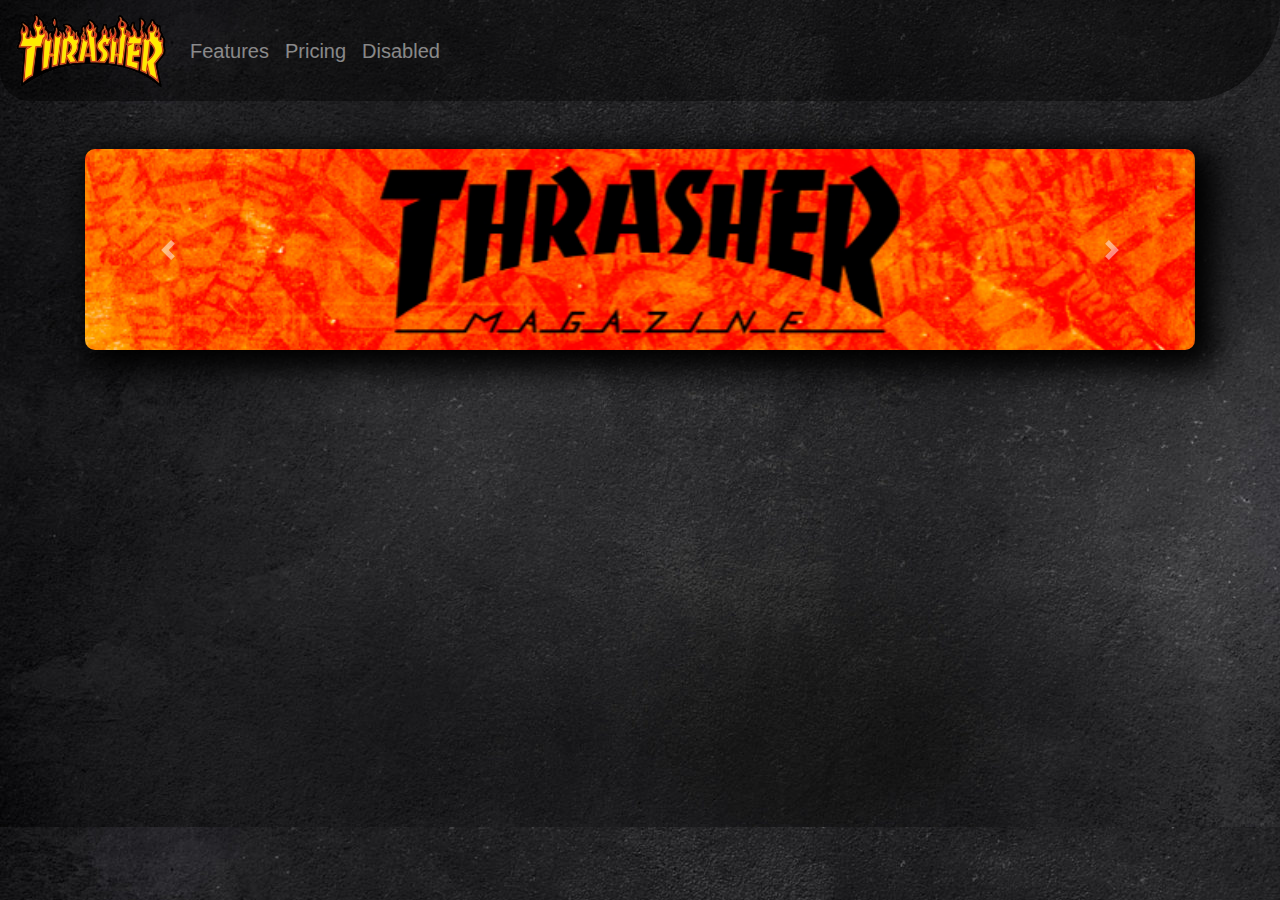
==== index.html @ cb076786 "Nav&Carousel" ====
<!DOCTYPE html>
<html>
<head>
    <meta charset="utf-8">
    <meta http-equiv="X-UA-Compatible" content="IE=edge">
    <title>DropShipNews</title>
    <meta name="viewport" content="width=device-width, initial-scale=1">
    <link rel="stylesheet" type="text/css" media="screen" href="styles.css">
    <script src="js.js"></script>
    <script src="https://code.jquery.com/jquery-3.2.1.slim.min.js" integrity="sha384-KJ3o2DKtIkvYIK3UENzmM7KCkRr/rE9/Qpg6aAZGJwFDMVNA/GpGFF93hXpG5KkN" crossorigin="anonymous"></script>
    <script src="https://cdnjs.cloudflare.com/ajax/libs/popper.js/1.12.9/umd/popper.min.js" integrity="sha384-ApNbgh9B+Y1QKtv3Rn7W3mgPxhU9K/ScQsAP7hUibX39j7fakFPskvXusvfa0b4Q" crossorigin="anonymous"></script>
    <script src="https://maxcdn.bootstrapcdn.com/bootstrap/4.0.0/js/bootstrap.min.js" integrity="sha384-JZR6Spejh4U02d8jOt6vLEHfe/JQGiRRSQQxSfFWpi1MquVdAyjUar5+76PVCmYl" crossorigin="anonymous"></script>
    <link rel="stylesheet" href="https://maxcdn.bootstrapcdn.com/bootstrap/4.0.0/css/bootstrap.min.css" integrity="sha384-Gn5384xqQ1aoWXA+058RXPxPg6fy4IWvTNh0E263XmFcJlSAwiGgFAW/dAiS6JXm" crossorigin="anonymous">
</head>
<body>
    <header>
        <nav class="navbar navbar-expand-md navbar-dark sticky-top">
                <a class="navbar-brand" href="#">
                    <img src="img/logo.png" alt="Logo" width="150" height="75" class="d-inline-block align-top">   
                </a>
                <button class="navbar-toggler mr-3" type="button" data-toggle="collapse" data-target="#navbarSupportedContent" aria-controls="navbarSupportedContent" aria-expanded="false" aria-label="Toggle navigation">
                  <span class="navbar-toggler-icon"></span>
                </button>
                <div class="collapse navbar-collapse" id="navbarSupportedContent">
                    <ul class="navbar-nav h5">
                        <li class="nav-item">
                        <a class="nav-link" href="#">Features</a>
                        </li>
                        <li class="nav-item">
                        <a class="nav-link" href="#">Pricing</a>
                        </li>
                        <li class="nav-item">
                        <a class="nav-link" href="#">Disabled</a>
                        </li>
                    </ul>
                </div>
                
        </nav>
    </header>
    <div class="container mt-5">
        <div id="carousel" class="carousel slide" data-ride="carousel">
            <div class="carousel-inner">
                <div class="carousel-item active">
                <img class="d-block w-100" src="img/banner1.jpg" alt="First slide">
                </div>
                <div class="carousel-item">
                <img class="d-block w-100" src="img/banner1.jpg" alt="Second slide">
                </div>
                <div class="carousel-item">
                <img class="d-block w-100" src="img/banner1.jpg" alt="Third slide">
                </div>
            </div>
            <a class="carousel-control-prev" href="#carousel" role="button" data-slide="prev">
                <span class="carousel-control-prev-icon" aria-hidden="true"></span>
                <span class="sr-only">Previous</span>
            </a>
            <a class="carousel-control-next" href="#carousel" role="button" data-slide="next">
                <span class="carousel-control-next-icon" aria-hidden="true"></span>
                <span class="sr-only">Next</span>
            </a>
        </div>
    </div>
    <footer>

    </footer>
    
</body>
</html>
---- styles.css ----
body{
    background-image: url(img/fondo.jpg);
}
nav{
    box-shadow: inset 0px 0px 324px -24px black;
    border: 1px;
    border-radius: 0 0 95px 30px;
}
.content{
    display: grid;
    grid-template-columns: 10% auto 10%;
}
#carousel >div{
    border: 1px;
    border-radius: 10px;
    box-shadow: 10px 10px 30px 10px black;
}
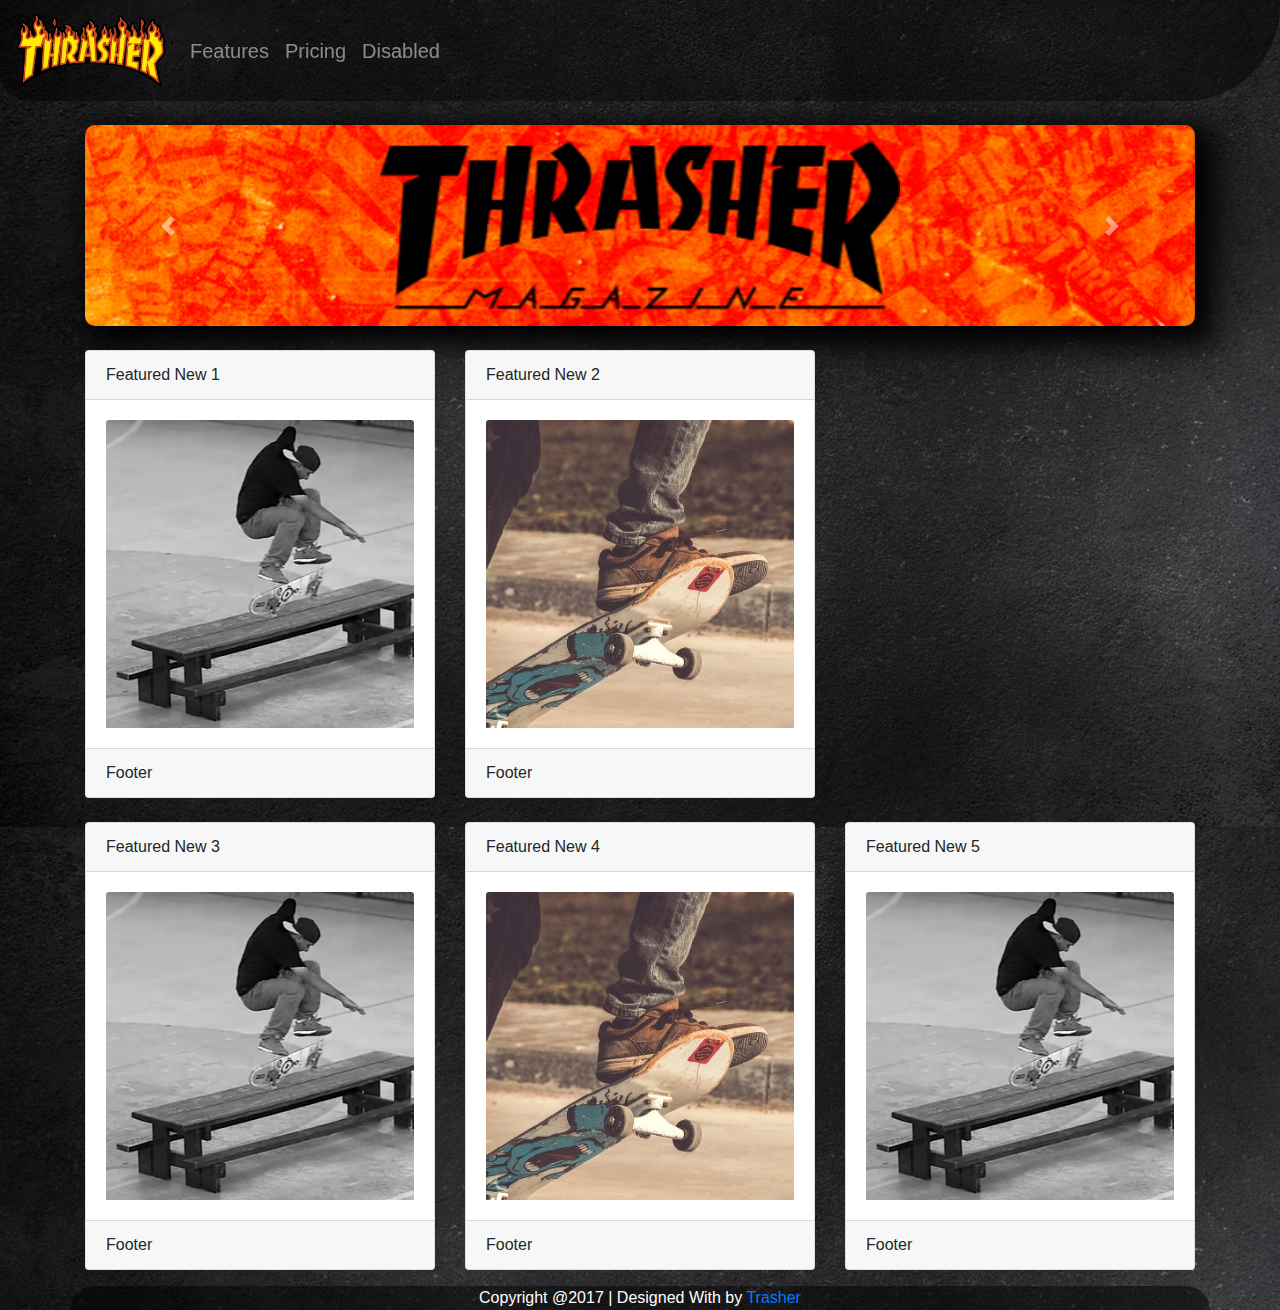
==== commit 59ec2bf9: "featuredcarts" ====
--- a/index.html
+++ b/index.html
@@ -11,6 +11,7 @@
     <script src="https://cdnjs.cloudflare.com/ajax/libs/popper.js/1.12.9/umd/popper.min.js" integrity="sha384-ApNbgh9B+Y1QKtv3Rn7W3mgPxhU9K/ScQsAP7hUibX39j7fakFPskvXusvfa0b4Q" crossorigin="anonymous"></script>
     <script src="https://maxcdn.bootstrapcdn.com/bootstrap/4.0.0/js/bootstrap.min.js" integrity="sha384-JZR6Spejh4U02d8jOt6vLEHfe/JQGiRRSQQxSfFWpi1MquVdAyjUar5+76PVCmYl" crossorigin="anonymous"></script>
     <link rel="stylesheet" href="https://maxcdn.bootstrapcdn.com/bootstrap/4.0.0/css/bootstrap.min.css" integrity="sha384-Gn5384xqQ1aoWXA+058RXPxPg6fy4IWvTNh0E263XmFcJlSAwiGgFAW/dAiS6JXm" crossorigin="anonymous">
+    <link rel="stylesheet" href="https://use.fontawesome.com/releases/v5.7.2/css/all.css" integrity="sha384-fnmOCqbTlWIlj8LyTjo7mOUStjsKC4pOpQbqyi7RrhN7udi9RwhKkMHpvLbHG9Sr" crossorigin="anonymous">
 </head>
 <body>
     <header>
@@ -37,7 +38,7 @@
                 
         </nav>
     </header>
-    <div class="container mt-5">
+    <div class="container mt-4">
         <div id="carousel" class="carousel slide" data-ride="carousel">
             <div class="carousel-inner">
                 <div class="carousel-item active">
@@ -59,9 +60,57 @@
                 <span class="sr-only">Next</span>
             </a>
         </div>
+        <div class="row mt-4">
+            <div class="col-md-4">
+                <div class="card">
+                    <div class="card-header">Featured New 1</div>
+                    <div class="card-body"><img src="img/featured1.jpeg" alt="noticia1" class="card-img-top"></div> 
+                    <div class="card-footer">Footer</div>
+                </div>
+            </div>
+            <div class="col-md-4">
+                <div class="card">
+                    <div class="card-header">Featured New 2</div>
+                    <div class="card-body"><img src="img/featured2.jpeg" alt="noticia2" class="card-img-top"></div> 
+                    <div class="card-footer">Footer</div>
+                </div>
+            </div>
+            <div class="col-md-4">
+               
+            </div>
+        </div>
+        <div class="row mt-4">
+            <div class="col-md-4">
+                <div class="card">
+                    <div class="card-header">Featured New 3</div>
+                    <div class="card-body"><img src="img/featured1.jpeg" alt="noticia1" class="card-img-top"></div> 
+                    <div class="card-footer">Footer</div>
+                </div>
+            </div>
+            <div class="col-md-4">
+                <div class="card">
+                    <div class="card-header">Featured New 4</div>
+                    <div class="card-body"><img src="img/featured2.jpeg" alt="noticia2" class="card-img-top"></div> 
+                    <div class="card-footer">Footer</div>
+                </div>
+            </div>
+            <div class="col-md-4">
+                <div class="card">
+                    <div class="card-header">Featured New 5</div>
+                    <div class="card-body"><img src="img/featured1.jpeg" alt="noticia2" class="card-img-top"></div> 
+                    <div class="card-footer">Footer</div>
+                </div>
+            </div>
+        </div>
+            
     </div>
-    <footer>
-
+    <footer class="mt-3">
+        <div class="container mb-0 text-center text-white">
+                <i class="fab fa-facebook-square"></i>
+                <i class="fab fa-twitter"></i>
+                <i class="fab fa-instagram"></i>
+                <p class="text-center mb-0">Copyright @2017 | Designed With by <a href="#">Trasher</a></p>
+        </div>
     </footer>
     
 </body>
--- a/styles.css
+++ b/styles.css
@@ -14,4 +14,9 @@
     border: 1px;
     border-radius: 10px;
     box-shadow: 10px 10px 30px 10px black;
+}
+footer div{
+    box-shadow: inset 0px 0px 324px -24px black;
+    border: 1px;
+    border-radius: 95px 95px  0px 0px;
 }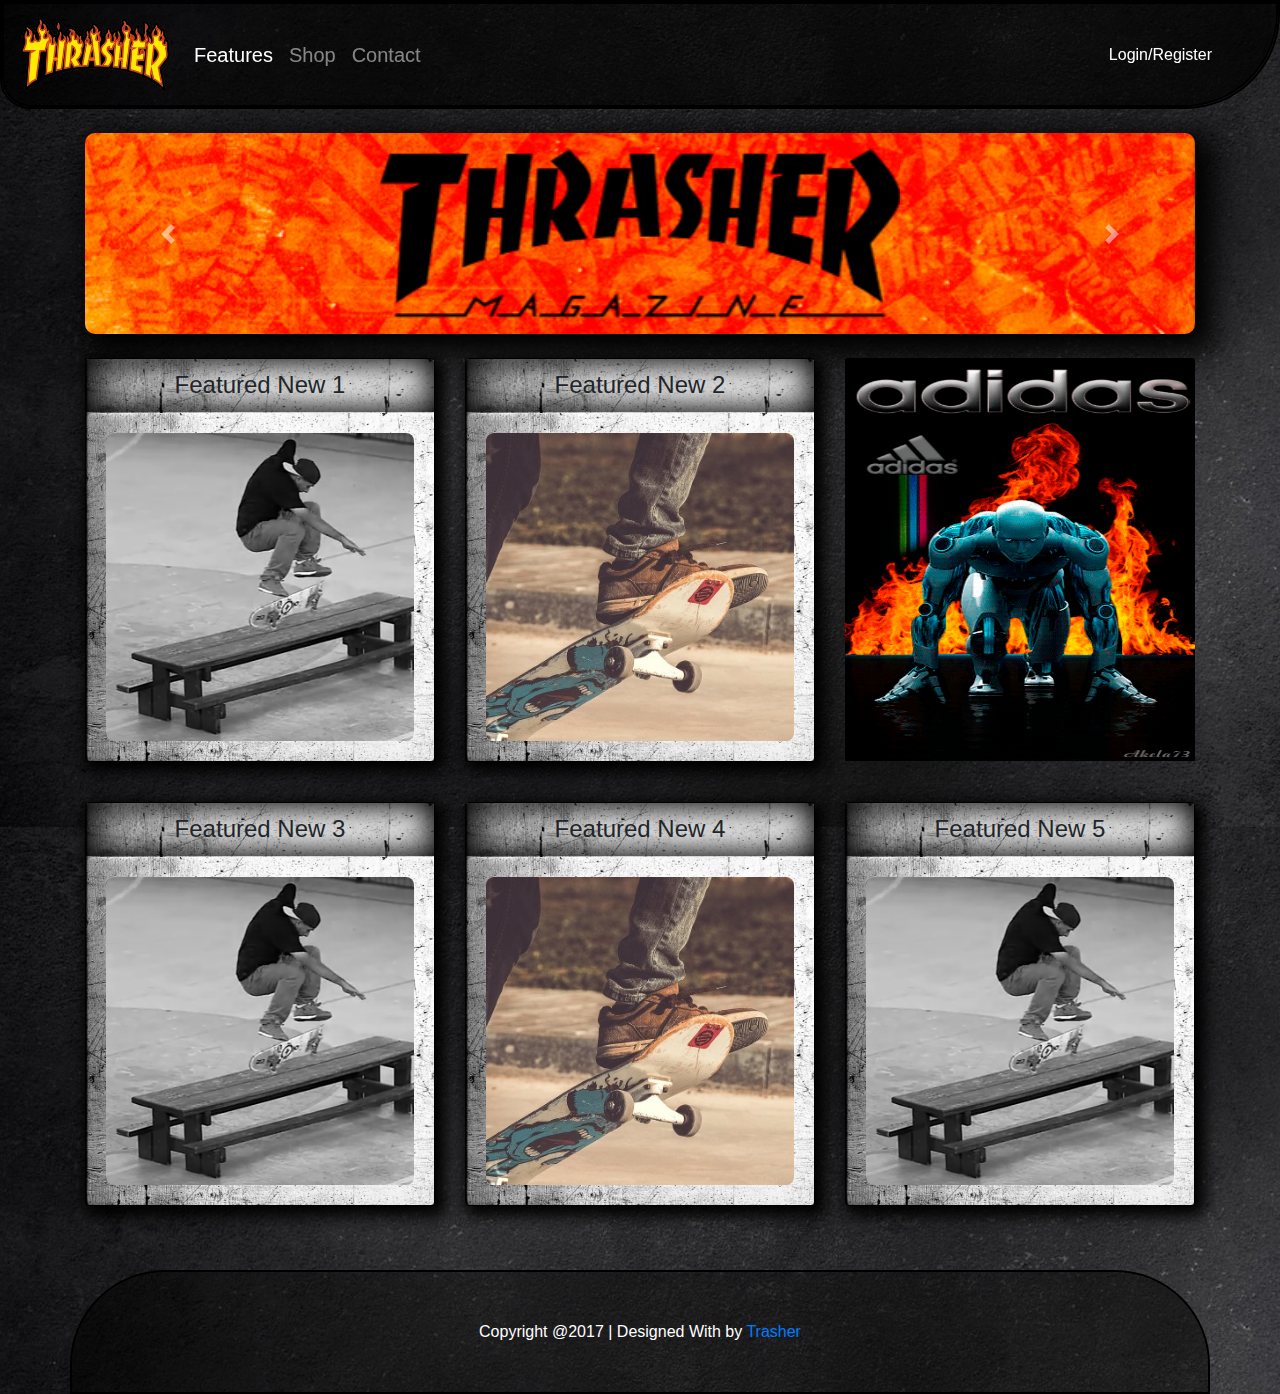
==== commit 7b6e273c: "HomePage" ====
--- a/index.html
+++ b/index.html
@@ -25,17 +25,20 @@
                 <div class="collapse navbar-collapse" id="navbarSupportedContent">
                     <ul class="navbar-nav h5">
                         <li class="nav-item">
-                        <a class="nav-link" href="#">Features</a>
+                        <a class="nav-link active" href="#">Features</a>
                         </li>
                         <li class="nav-item">
-                        <a class="nav-link" href="#">Pricing</a>
+                        <a class="nav-link" href="#">Shop</a>
                         </li>
                         <li class="nav-item">
-                        <a class="nav-link" href="#">Disabled</a>
+                        <a class="nav-link" href="#">Contact</a>
                         </li>
                     </ul>
+                    
                 </div>
-                
+                <span class="navbar-text mr-5">
+                    <a href="#">Login/Register</a>
+                </span>
         </nav>
     </header>
     <div class="container mt-4">
@@ -62,56 +65,81 @@
         </div>
         <div class="row mt-4">
             <div class="col-md-4">
-                <div class="card">
-                    <div class="card-header">Featured New 1</div>
+                <div class="card mb-3" data-toggle="modal" data-target="#myModal">
+                    <div class="card-header text-center h4">Featured New 1</div>
                     <div class="card-body"><img src="img/featured1.jpeg" alt="noticia1" class="card-img-top"></div> 
-                    <div class="card-footer">Footer</div>
                 </div>
             </div>
             <div class="col-md-4">
-                <div class="card">
-                    <div class="card-header">Featured New 2</div>
+                <div class="card mb-3">
+                    <div class="card-header text-center h4">Featured New 2</div>
                     <div class="card-body"><img src="img/featured2.jpeg" alt="noticia2" class="card-img-top"></div> 
-                    <div class="card-footer">Footer</div>
                 </div>
             </div>
             <div class="col-md-4">
-               
+               <img class="card-img-top" src="img/publi.gif" height="403" width="auto" alt="publicidad">
             </div>
         </div>
         <div class="row mt-4">
             <div class="col-md-4">
                 <div class="card">
-                    <div class="card-header">Featured New 3</div>
+                    <div class="card-header text-center h4">Featured New 3</div>
                     <div class="card-body"><img src="img/featured1.jpeg" alt="noticia1" class="card-img-top"></div> 
-                    <div class="card-footer">Footer</div>
                 </div>
             </div>
             <div class="col-md-4">
                 <div class="card">
-                    <div class="card-header">Featured New 4</div>
+                    <div class="card-header text-center h4">Featured New 4</div>
                     <div class="card-body"><img src="img/featured2.jpeg" alt="noticia2" class="card-img-top"></div> 
-                    <div class="card-footer">Footer</div>
                 </div>
             </div>
             <div class="col-md-4">
-                <div class="card">
-                    <div class="card-header">Featured New 5</div>
+                <div class="card mb-3">
+                    <div class="card-header text-center h4">Featured New 5</div>
                     <div class="card-body"><img src="img/featured1.jpeg" alt="noticia2" class="card-img-top"></div> 
-                    <div class="card-footer">Footer</div>
                 </div>
             </div>
         </div>
             
     </div>
-    <footer class="mt-3">
-        <div class="container mb-0 text-center text-white">
+    <footer class="mt-5 ">
+        <div class="container mb-0 text-center text-white p-5">
                 <i class="fab fa-facebook-square"></i>
                 <i class="fab fa-twitter"></i>
                 <i class="fab fa-instagram"></i>
                 <p class="text-center mb-0">Copyright @2017 | Designed With by <a href="#">Trasher</a></p>
         </div>
     </footer>
-    
+
+    <div class="modal fade" id="myModal">
+        <div class="modal-dialog">
+          <div class="modal-content">
+      
+            <!-- Modal Header -->
+            <div class="modal-header">
+              <h4 class="modal-title h5">Modal Heading</h4>
+              <button type="button" class="close" data-dismiss="modal" style="color:red">&times;</button>
+            </div>
+      
+            <!-- Modal body -->
+            <div class="modal-body">
+                <div class="row">
+                    <div class="col-sm-6">
+                        <img src="img/featured1.jpeg" alt="noticia2" class="card-img-top">
+                    </div>
+                    <div class="col-sm-6">
+                        <div class="row bg-dark" style="box-shadow: inset 0px 0px 20px 10px white;">
+                            <span class="badge badge-danger">Featured Title</span>
+                            <p class="m-0 p-4">Descripcion de la noticia Descripcion de la noticia Descripcion de la noticia Descripcion de la noticia Descripcion de la noticia Descripcion de la noticia Descripcion de la noticia Descripcion de la noticia Descripcion de la noticia Descripcion de la noticia Descripcion de la noticia Descripcion de la noticia Descripcion de la noticia Descripcion de la noticia Descripcion </p>
+                        </div>
+                    </div>
+                </div>    
+            </div>
+            <div class="modal-footer">
+                <button type="button" class="btn btn-primary">Ver Noticia</button>
+            </div>
+          </div>
+        </div>
+      </div>
 </body>
 </html>--- a/styles.css
+++ b/styles.css
@@ -1,9 +1,9 @@
 body{
     background-image: url(img/fondo.jpg);
 }
-nav{
+nav, header{
     box-shadow: inset 0px 0px 324px -24px black;
-    border: 1px;
+    border: 2px solid black;
     border-radius: 0 0 95px 30px;
 }
 .content{
@@ -17,6 +17,27 @@
 }
 footer div{
     box-shadow: inset 0px 0px 324px -24px black;
-    border: 1px;
+    border: 2px solid black;
     border-radius: 95px 95px  0px 0px;
+}
+.card{
+    border: 1px solid black !important;
+    box-shadow: 5px 5px 15px 5px black;
+}
+.card,.card-body,.card-body img{
+    background-image: url("img/cartbackground.jpg");
+    background-size: cover; 
+    border-radius: 8px;
+}
+.card-header{
+    box-shadow: inset 0px 0px 30px 5px black;
+}
+.modal-dialog {
+    max-width: 50% !important;
+}
+.modal-content > * {
+    background-image: url("img/modalwall.jpg") !important;
+    background-repeat: no-repeat;
+    background-size: cover;
+    color: white;
 }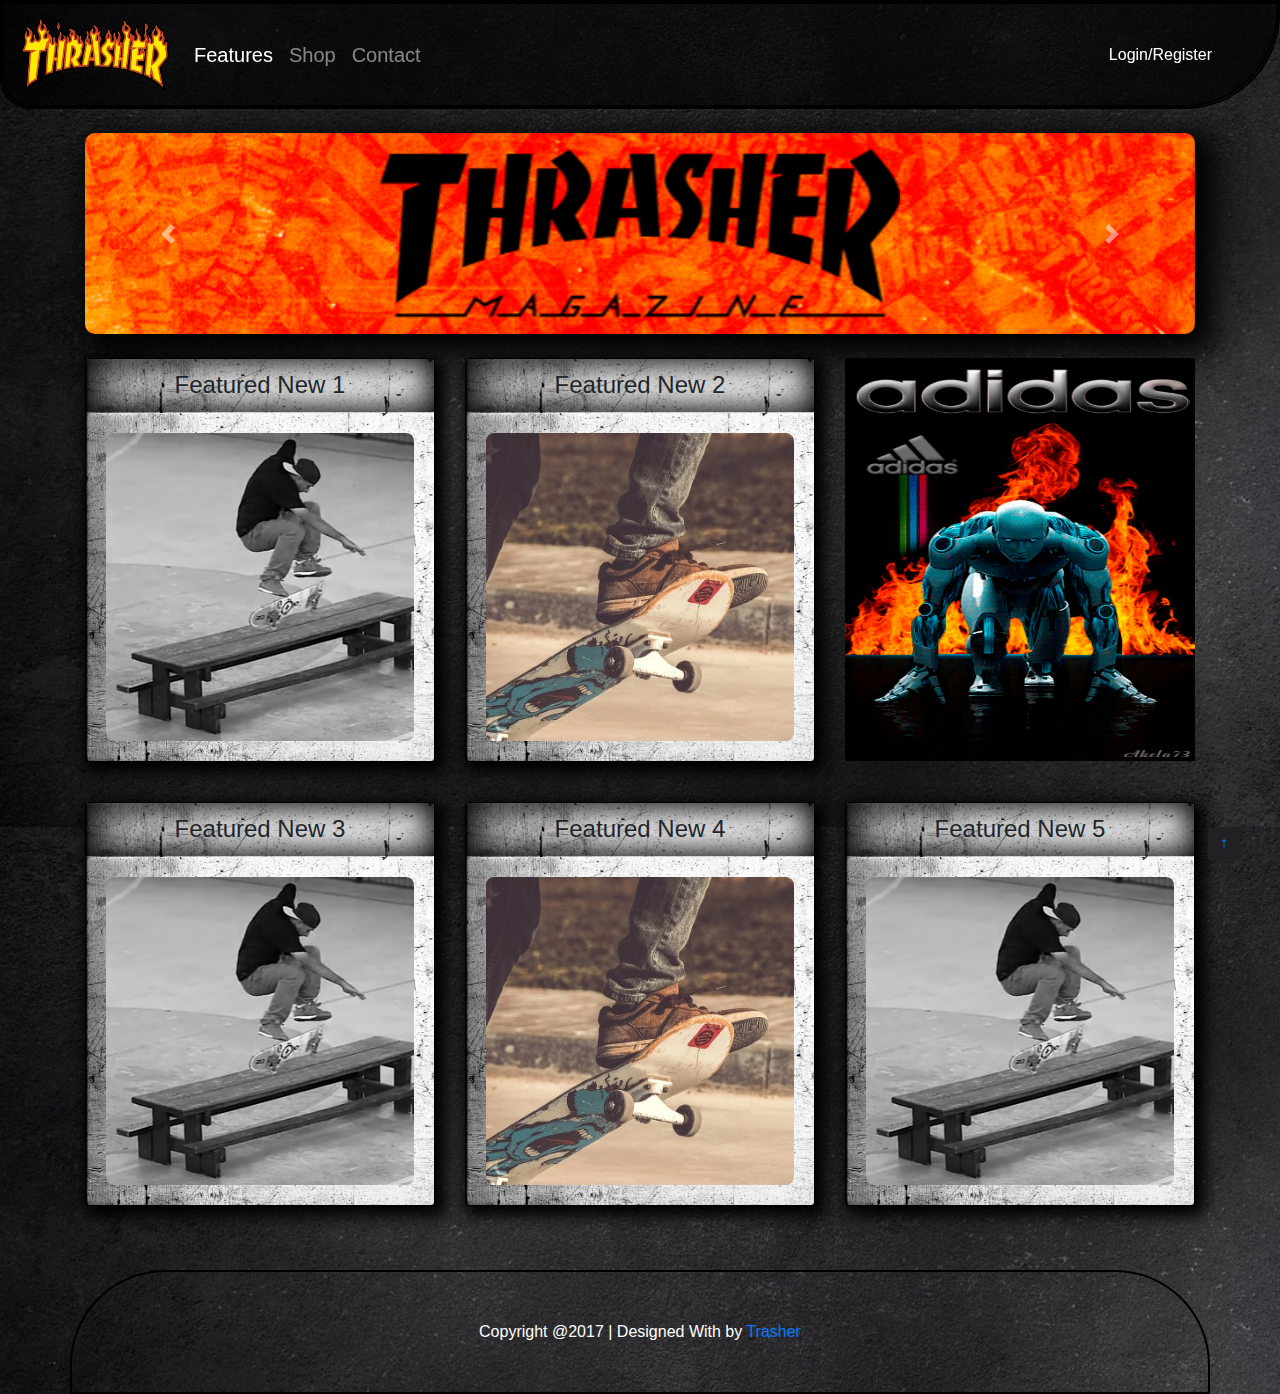
==== commit 235c6f68: "Add files via upload" ====
--- a/index.html
+++ b/index.html
@@ -1,145 +1,145 @@
-<!DOCTYPE html>
-<html>
-<head>
-    <meta charset="utf-8">
-    <meta http-equiv="X-UA-Compatible" content="IE=edge">
-    <title>DropShipNews</title>
-    <meta name="viewport" content="width=device-width, initial-scale=1">
-    <link rel="stylesheet" type="text/css" media="screen" href="styles.css">
-    <script src="js.js"></script>
-    <script src="https://code.jquery.com/jquery-3.2.1.slim.min.js" integrity="sha384-KJ3o2DKtIkvYIK3UENzmM7KCkRr/rE9/Qpg6aAZGJwFDMVNA/GpGFF93hXpG5KkN" crossorigin="anonymous"></script>
-    <script src="https://cdnjs.cloudflare.com/ajax/libs/popper.js/1.12.9/umd/popper.min.js" integrity="sha384-ApNbgh9B+Y1QKtv3Rn7W3mgPxhU9K/ScQsAP7hUibX39j7fakFPskvXusvfa0b4Q" crossorigin="anonymous"></script>
-    <script src="https://maxcdn.bootstrapcdn.com/bootstrap/4.0.0/js/bootstrap.min.js" integrity="sha384-JZR6Spejh4U02d8jOt6vLEHfe/JQGiRRSQQxSfFWpi1MquVdAyjUar5+76PVCmYl" crossorigin="anonymous"></script>
-    <link rel="stylesheet" href="https://maxcdn.bootstrapcdn.com/bootstrap/4.0.0/css/bootstrap.min.css" integrity="sha384-Gn5384xqQ1aoWXA+058RXPxPg6fy4IWvTNh0E263XmFcJlSAwiGgFAW/dAiS6JXm" crossorigin="anonymous">
-    <link rel="stylesheet" href="https://use.fontawesome.com/releases/v5.7.2/css/all.css" integrity="sha384-fnmOCqbTlWIlj8LyTjo7mOUStjsKC4pOpQbqyi7RrhN7udi9RwhKkMHpvLbHG9Sr" crossorigin="anonymous">
-</head>
-<body>
-    <header>
-        <nav class="navbar navbar-expand-md navbar-dark sticky-top">
-                <a class="navbar-brand" href="#">
-                    <img src="img/logo.png" alt="Logo" width="150" height="75" class="d-inline-block align-top">   
-                </a>
-                <button class="navbar-toggler mr-3" type="button" data-toggle="collapse" data-target="#navbarSupportedContent" aria-controls="navbarSupportedContent" aria-expanded="false" aria-label="Toggle navigation">
-                  <span class="navbar-toggler-icon"></span>
-                </button>
-                <div class="collapse navbar-collapse" id="navbarSupportedContent">
-                    <ul class="navbar-nav h5">
-                        <li class="nav-item">
-                        <a class="nav-link active" href="#">Features</a>
-                        </li>
-                        <li class="nav-item">
-                        <a class="nav-link" href="#">Shop</a>
-                        </li>
-                        <li class="nav-item">
-                        <a class="nav-link" href="#">Contact</a>
-                        </li>
-                    </ul>
-                    
-                </div>
-                <span class="navbar-text mr-5">
-                    <a href="#">Login/Register</a>
-                </span>
-        </nav>
-    </header>
-    <div class="container mt-4">
-        <div id="carousel" class="carousel slide" data-ride="carousel">
-            <div class="carousel-inner">
-                <div class="carousel-item active">
-                <img class="d-block w-100" src="img/banner1.jpg" alt="First slide">
-                </div>
-                <div class="carousel-item">
-                <img class="d-block w-100" src="img/banner1.jpg" alt="Second slide">
-                </div>
-                <div class="carousel-item">
-                <img class="d-block w-100" src="img/banner1.jpg" alt="Third slide">
-                </div>
-            </div>
-            <a class="carousel-control-prev" href="#carousel" role="button" data-slide="prev">
-                <span class="carousel-control-prev-icon" aria-hidden="true"></span>
-                <span class="sr-only">Previous</span>
-            </a>
-            <a class="carousel-control-next" href="#carousel" role="button" data-slide="next">
-                <span class="carousel-control-next-icon" aria-hidden="true"></span>
-                <span class="sr-only">Next</span>
-            </a>
-        </div>
-        <div class="row mt-4">
-            <div class="col-md-4">
-                <div class="card mb-3" data-toggle="modal" data-target="#myModal">
-                    <div class="card-header text-center h4">Featured New 1</div>
-                    <div class="card-body"><img src="img/featured1.jpeg" alt="noticia1" class="card-img-top"></div> 
-                </div>
-            </div>
-            <div class="col-md-4">
-                <div class="card mb-3">
-                    <div class="card-header text-center h4">Featured New 2</div>
-                    <div class="card-body"><img src="img/featured2.jpeg" alt="noticia2" class="card-img-top"></div> 
-                </div>
-            </div>
-            <div class="col-md-4">
-               <img class="card-img-top" src="img/publi.gif" height="403" width="auto" alt="publicidad">
-            </div>
-        </div>
-        <div class="row mt-4">
-            <div class="col-md-4">
-                <div class="card">
-                    <div class="card-header text-center h4">Featured New 3</div>
-                    <div class="card-body"><img src="img/featured1.jpeg" alt="noticia1" class="card-img-top"></div> 
-                </div>
-            </div>
-            <div class="col-md-4">
-                <div class="card">
-                    <div class="card-header text-center h4">Featured New 4</div>
-                    <div class="card-body"><img src="img/featured2.jpeg" alt="noticia2" class="card-img-top"></div> 
-                </div>
-            </div>
-            <div class="col-md-4">
-                <div class="card mb-3">
-                    <div class="card-header text-center h4">Featured New 5</div>
-                    <div class="card-body"><img src="img/featured1.jpeg" alt="noticia2" class="card-img-top"></div> 
-                </div>
-            </div>
-        </div>
-            
-    </div>
-    <footer class="mt-5 ">
-        <div class="container mb-0 text-center text-white p-5">
-                <i class="fab fa-facebook-square"></i>
-                <i class="fab fa-twitter"></i>
-                <i class="fab fa-instagram"></i>
-                <p class="text-center mb-0">Copyright @2017 | Designed With by <a href="#">Trasher</a></p>
-        </div>
-    </footer>
-
-    <div class="modal fade" id="myModal">
-        <div class="modal-dialog">
-          <div class="modal-content">
-      
-            <!-- Modal Header -->
-            <div class="modal-header">
-              <h4 class="modal-title h5">Modal Heading</h4>
-              <button type="button" class="close" data-dismiss="modal" style="color:red">&times;</button>
-            </div>
-      
-            <!-- Modal body -->
-            <div class="modal-body">
-                <div class="row">
-                    <div class="col-sm-6">
-                        <img src="img/featured1.jpeg" alt="noticia2" class="card-img-top">
-                    </div>
-                    <div class="col-sm-6">
-                        <div class="row bg-dark" style="box-shadow: inset 0px 0px 20px 10px white;">
-                            <span class="badge badge-danger">Featured Title</span>
-                            <p class="m-0 p-4">Descripcion de la noticia Descripcion de la noticia Descripcion de la noticia Descripcion de la noticia Descripcion de la noticia Descripcion de la noticia Descripcion de la noticia Descripcion de la noticia Descripcion de la noticia Descripcion de la noticia Descripcion de la noticia Descripcion de la noticia Descripcion de la noticia Descripcion de la noticia Descripcion </p>
-                        </div>
-                    </div>
-                </div>    
-            </div>
-            <div class="modal-footer">
-                <button type="button" class="btn btn-primary">Ver Noticia</button>
-            </div>
-          </div>
-        </div>
-      </div>
-</body>
+<!DOCTYPE html>
+<html>
+<head>
+    <meta charset="utf-8">
+    <meta http-equiv="X-UA-Compatible" content="IE=edge">
+    <title>DropShipNews</title>
+    <meta name="viewport" content="width=device-width, initial-scale=1">
+    <link rel="stylesheet" type="text/css" media="screen" href="styles.css">
+    <script src="https://code.jquery.com/jquery-3.3.1.min.js" crossorigin="anonymous"></script>
+    <script src="https://cdnjs.cloudflare.com/ajax/libs/popper.js/1.12.9/umd/popper.min.js" integrity="sha384-ApNbgh9B+Y1QKtv3Rn7W3mgPxhU9K/ScQsAP7hUibX39j7fakFPskvXusvfa0b4Q" crossorigin="anonymous"></script>
+    <script src="https://maxcdn.bootstrapcdn.com/bootstrap/4.0.0/js/bootstrap.min.js" integrity="sha384-JZR6Spejh4U02d8jOt6vLEHfe/JQGiRRSQQxSfFWpi1MquVdAyjUar5+76PVCmYl" crossorigin="anonymous"></script>
+    <script src="js.js"></script>
+    <link rel="stylesheet" href="https://maxcdn.bootstrapcdn.com/bootstrap/4.0.0/css/bootstrap.min.css" integrity="sha384-Gn5384xqQ1aoWXA+058RXPxPg6fy4IWvTNh0E263XmFcJlSAwiGgFAW/dAiS6JXm" crossorigin="anonymous">
+    <link rel="stylesheet" href="https://use.fontawesome.com/releases/v5.7.2/css/all.css" integrity="sha384-fnmOCqbTlWIlj8LyTjo7mOUStjsKC4pOpQbqyi7RrhN7udi9RwhKkMHpvLbHG9Sr" crossorigin="anonymous">
+</head>
+<body>
+    <header>
+        <nav class="navbar navbar-expand-md navbar-dark sticky-top">
+                <a class="navbar-brand" href="#">
+                    <img src="img/logo.png" alt="Logo" width="150" height="75" class="d-inline-block align-top">   
+                </a>
+                <button class="navbar-toggler mr-3" type="button" data-toggle="collapse" data-target="#navbarSupportedContent" aria-controls="navbarSupportedContent" aria-expanded="false" aria-label="Toggle navigation">
+                  <span class="navbar-toggler-icon"></span>
+                </button>
+                <div class="collapse navbar-collapse" id="navbarSupportedContent">
+                    <ul class="navbar-nav h5">
+                        <li class="nav-item">
+                        <a class="nav-link active" href="#">Features</a>
+                        </li>
+                        <li class="nav-item">
+                        <a class="nav-link" href="#">Shop</a>
+                        </li>
+                        <li class="nav-item">
+                        <a class="nav-link" href="#">Contact</a>
+                        </li>
+                    </ul>
+                    
+                </div>
+                <span class="navbar-text mr-5">
+                    <a href="logReg.html">Login/Register</a>
+                </span>
+        </nav>
+    </header>
+    <!--BOOTSTRAP4 GRID-->
+    <div class="container mt-4">
+        <div id="carousel" class="carousel slide" data-ride="carousel">
+            <div class="carousel-inner">
+                <div class="carousel-item active">
+                <img class="d-block w-100" src="img/banner1.jpg" alt="First slide">
+                </div>
+                <div class="carousel-item">
+                <img class="d-block w-100" src="img/banner1.jpg" alt="Second slide">
+                </div>
+                <div class="carousel-item">
+                <img class="d-block w-100" src="img/banner1.jpg" alt="Third slide">
+                </div>
+            </div>
+            <a class="carousel-control-prev" href="#carousel" role="button" data-slide="prev">
+                <span class="carousel-control-prev-icon" aria-hidden="true"></span>
+                <span class="sr-only">Previous</span>
+            </a>
+            <a class="carousel-control-next" href="#carousel" role="button" data-slide="next">
+                <span class="carousel-control-next-icon" aria-hidden="true"></span>
+                <span class="sr-only">Next</span>
+            </a>
+        </div>
+        <div class="row mt-4">
+            <div class="col-md-4">
+                <div class="card mb-3" data-toggle="modal" data-target="#myModal" id="fademodal">
+                    <div class="card-header text-center h4">Featured New 1</div>
+                    <div class="card-body"><img src="img/featured1.jpeg" alt="noticia1" class="card-img-top"></div> 
+                </div>
+            </div>
+            <div class="col-md-4">
+                <div class="card mb-3">
+                    <div class="card-header text-center h4">Featured New 2</div>
+                    <div class="card-body"><img src="img/featured2.jpeg" alt="noticia2" class="card-img-top"></div> 
+                </div>
+            </div>
+            <div class="col-md-4">
+               <img class="card-img-top" src="img/publi.gif" height="403" width="auto" alt="publicidad">
+            </div>
+        </div>
+        <div class="row mt-4">
+            <div class="col-md-4">
+                <div class="card">
+                    <div class="card-header text-center h4">Featured New 3</div>
+                    <div class="card-body"><img src="img/featured1.jpeg" alt="noticia1" class="card-img-top"></div> 
+                </div>
+            </div>
+            <div class="col-md-4">
+                <div class="card">
+                    <div class="card-header text-center h4">Featured New 4</div>
+                    <div class="card-body"><img src="img/featured2.jpeg" alt="noticia2" class="card-img-top"></div> 
+                </div>
+            </div>
+            <div class="col-md-4">
+                <div class="card mb-3">
+                    <div class="card-header text-center h4">Featured New 5</div>
+                    <div class="card-body"><img src="img/featured1.jpeg" alt="noticia2" class="card-img-top"></div> 
+                </div>
+            </div>
+        </div>
+    </div>
+    <footer class="mt-5 ">
+        <div class="container mb-0 text-center text-white p-5">
+                <i class="fab fa-facebook-square"></i>
+                <i class="fab fa-twitter"></i>
+                <i class="fab fa-instagram"></i>
+                <p class="text-center mb-0">Copyright @2017 | Designed With by <a href="#">Trasher</a></p>
+        </div>
+    </footer>
+
+    <div class="modal fade" id="myModal">
+        <div class="modal-dialog">
+          <div class="modal-content">
+      
+            <!-- Modal Header -->
+            <div class="modal-header">
+              <h4 class="modal-title h5">Modal Heading</h4>
+              <button type="button" class="close" data-dismiss="modal" style="color:red">&times;</button>
+            </div>
+      
+            <!-- Modal body -->
+            <div class="modal-body">
+                <div class="row">
+                    <div class="col-sm-6">
+                        <img src="img/featured1.jpeg" alt="noticia2" class="card-img-top">
+                    </div>
+                    <div class="col-sm-6">
+                        <div class="row bg-dark" style="box-shadow: inset 0px 0px 20px 10px white;">
+                            <p class="m-0 p-4">Descripcion de la noticia Descripcion de la noticia Descripcion de la noticia Descripcion de la noticia Descripcion de la noticia Descripcion de la noticia Descripcion de la noticia Descripcion de la noticia Descripcion de la noticia Descripcion de la noticia Descripcion de la noticia Descripcion de la noticia Descripcion de la noticia Descripcion de la noticia Descripcion </p>
+                        </div>
+                    </div>
+                </div>    
+            </div>
+            <div class="modal-footer">
+                <a href="noticia.html"><button type="button" class="btn btn-primary">Ver Noticia</button></a>
+            </div>
+          </div>
+        </div>
+      </div>
+      <a href="#" id="back-to-top" title="Back to top">&uarr;</a>
+</body>
 </html>--- a/styles.css
+++ b/styles.css
@@ -1,43 +1,128 @@
-body{
-    background-image: url(img/fondo.jpg);
-}
-nav, header{
-    box-shadow: inset 0px 0px 324px -24px black;
-    border: 2px solid black;
-    border-radius: 0 0 95px 30px;
-}
-.content{
-    display: grid;
-    grid-template-columns: 10% auto 10%;
-}
-#carousel >div{
-    border: 1px;
-    border-radius: 10px;
-    box-shadow: 10px 10px 30px 10px black;
-}
-footer div{
-    box-shadow: inset 0px 0px 324px -24px black;
-    border: 2px solid black;
-    border-radius: 95px 95px  0px 0px;
-}
-.card{
-    border: 1px solid black !important;
-    box-shadow: 5px 5px 15px 5px black;
-}
-.card,.card-body,.card-body img{
-    background-image: url("img/cartbackground.jpg");
-    background-size: cover; 
-    border-radius: 8px;
-}
-.card-header{
-    box-shadow: inset 0px 0px 30px 5px black;
-}
-.modal-dialog {
-    max-width: 50% !important;
-}
-.modal-content > * {
-    background-image: url("img/modalwall.jpg") !important;
-    background-repeat: no-repeat;
-    background-size: cover;
-    color: white;
-}+/*VARIABLES*/
+/*MIXINS*/
+/*INHERITANCE*/
+.flexlogin {
+  justify-content: center;
+  text-align: center;
+  align-content: center; }
+
+body {
+  background-image: url(img/fondo.jpg); }
+
+nav, header {
+  box-shadow: inset 0px 0px 324px -24px black;
+  border: 2px solid black;
+  border-radius: 0 0 95px 30px; }
+
+.content {
+  display: grid;
+  grid-template-columns: 10% auto 10%; }
+
+#carousel > div {
+  border: 1px;
+  border-radius: 10px;
+  box-shadow: 10px 10px 30px 10px black; }
+
+footer div {
+  box-shadow: inset inset 0px 0px 324px -24px black;
+  border: 2px solid black;
+  border-radius: 95px 95px  0px 0px; }
+
+.card {
+  border: 1px solid black !important;
+  box-shadow: 5px 5px 15px 5px black;
+  background-image: url("img/cartbackground.jpg");
+  background-size: cover;
+  border-radius: 8px; }
+
+.card-body {
+  background-image: url("img/cartbackground.jpg");
+  background-size: cover;
+  border-radius: 8px; }
+  .card-body img {
+    background-image: url("img/cartbackground.jpg");
+    background-size: cover;
+    border-radius: 8px; }
+
+.card-header {
+  box-shadow: inset 0px 0px 30px 5px black; }
+
+.modal-dialog {
+  max-width: 50% !important; }
+
+.modal-content > * {
+  background-image: url("img/modalwall.jpg") !important;
+  background-repeat: no-repeat;
+  background-size: cover;
+  color: white; }
+
+.flexlogin {
+  display: flex;
+  flex-flow: column wrap;
+  color: black;
+  font-family: Arial, Helvetica, sans-serif; }
+  .flexlogin div > hr {
+    border: 1px solid grey;
+    margin: 10px 0px 30px 0px;
+    color: black;
+    font-family: Arial, Helvetica, sans-serif; }
+  .flexlogin div > div {
+    display: flex;
+    flex-flow: column wrap;
+    width: fit-content;
+    min-width: 400px;
+    margin-bottom: 10px;
+    padding: 5px; }
+    .flexlogin div > div > span {
+      width: fit-content;
+      color: black;
+      font-family: Arial, Helvetica, sans-serif;
+      font-weight: bold; }
+  .flexlogin div > span {
+    color: black;
+    font-family: Arial, Helvetica, sans-serif;
+    font-weight: bold;
+    font-size: 25px; }
+  .flexlogin div > div > input {
+    min-width: 400px;
+    color: black;
+    font-family: Arial, Helvetica, sans-serif;
+    font-weight: bold; }
+
+.moreimg {
+  display: flex;
+  flex-flow: column wrap;
+  justify-content: space-between;
+  text-align: center; }
+  .moreimg img:hover {
+    transform: scale(1.2);
+    transition-duration: 0.5s; }
+
+#back-to-top {
+  position: fixed;
+  bottom: 40px;
+  right: 40px;
+  z-index: 9999;
+  width: 32px;
+  height: 32px;
+  text-align: center;
+  line-height: 30px;
+  background: #212123;
+  cursor: pointer;
+  border: 0;
+  border-radius: 2px;
+  text-decoration: none;
+  transition: opacity 0.2s ease-out;
+  opacity: 1; }
+  #back-to-top:hover {
+    background: #e9ebec; }
+  #back-to-top.show {
+    opacity: 1; }
+
+#content {
+  height: 2000px; }
+
+#registerform {
+  max-width: 450px; }
+
+/*# sourceMappingURL=styles.css.map */
